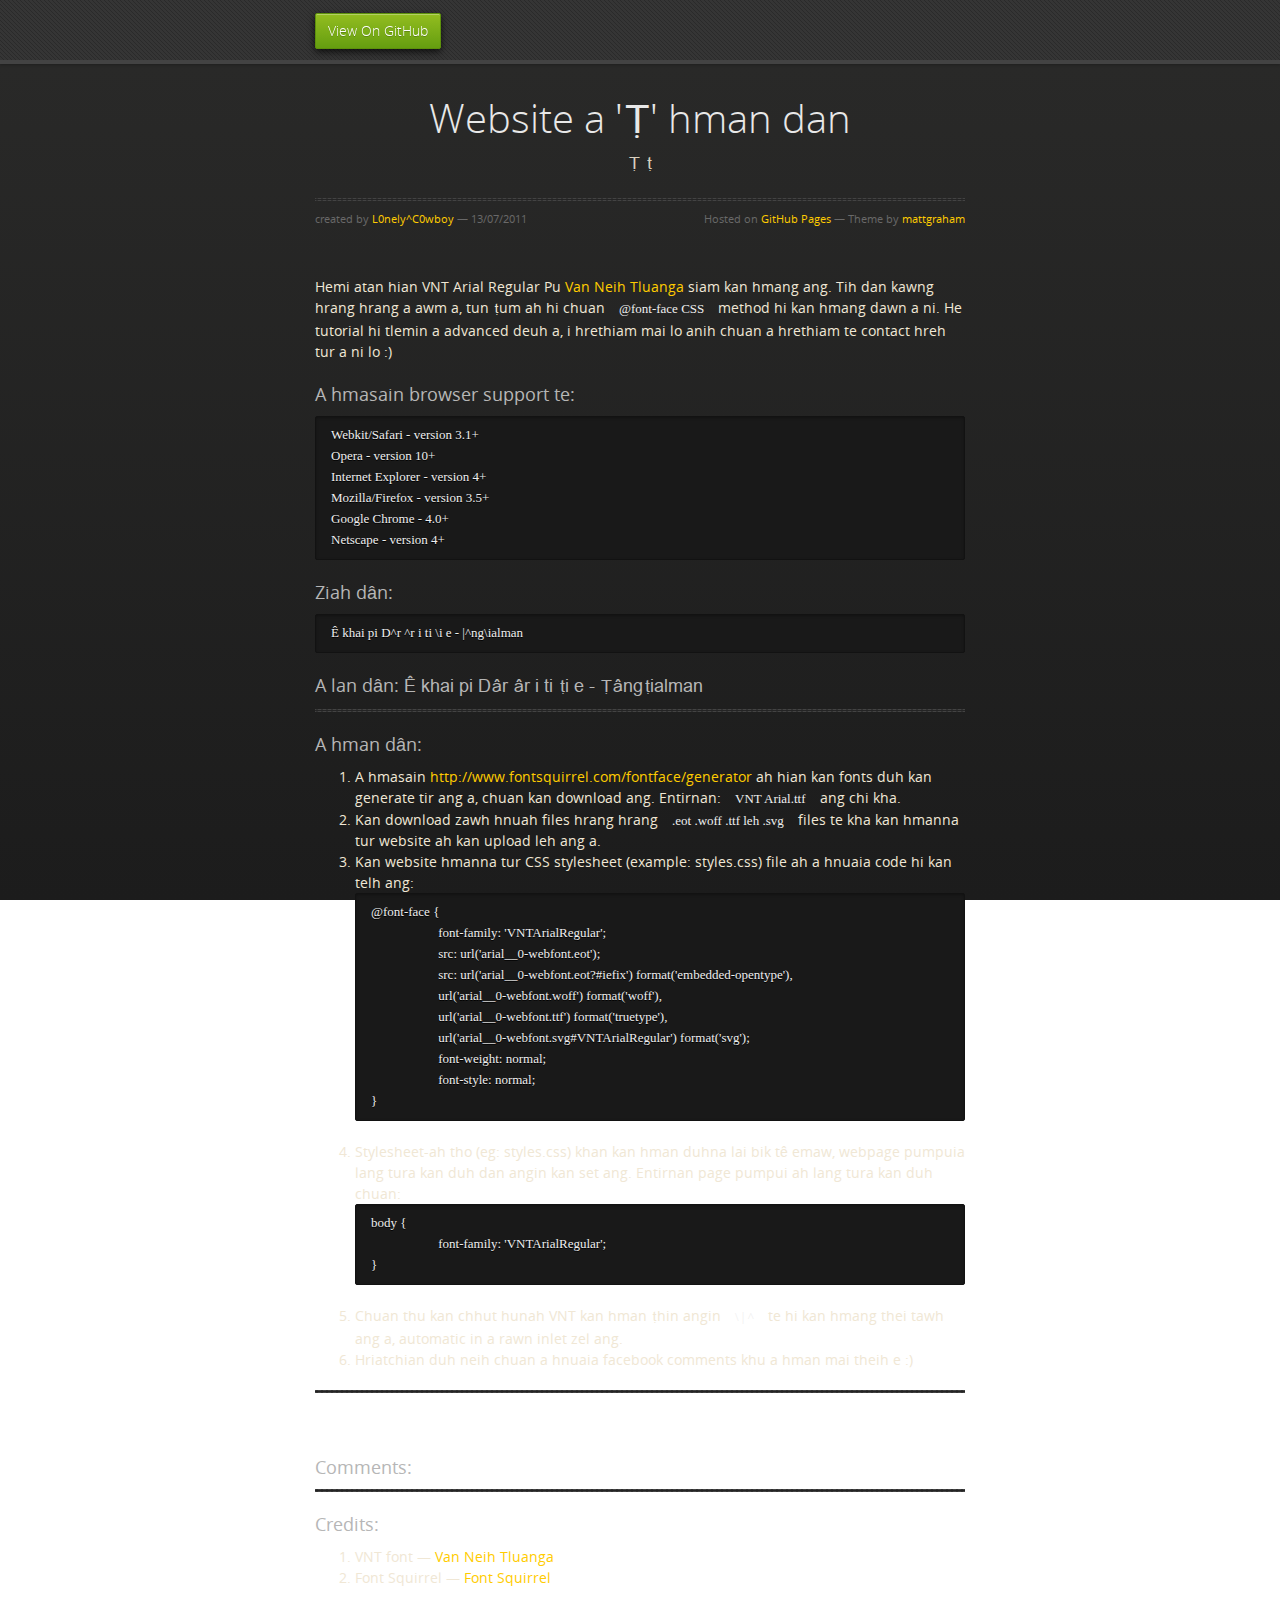
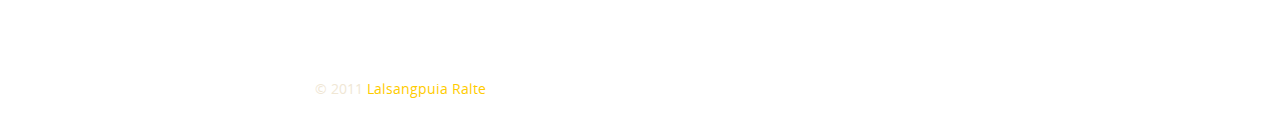
==== tri-hman-dan/index.html @ 7015f737 "added google analytic" ====
﻿<!doctype html>
<html>
  <head>
    <meta charset="utf-8">
    <meta http-equiv="X-UA-Compatible" content="chrome=1">
	<meta property="og:title" content="Website a TRI hman dan" />
	<meta property="og:type" content="article" />
	<meta property="og:url" content="http://lonelycowboy.in/tri-hman-dan/" />
	<meta property="og:image" content="http://lonelycowboy.in/tri-hman-dan/images/tri.jpg" />
	<meta property="og:site_name" content="L0nely^C0wboy | Just another web enthusiast" />
	<meta property="og:description" content="Hemi atan hian VNT Arial Regular Pu Van Neih Tluanga siam kan hmang ang. Tih dan kawng hrang hrang a awm a, tun tum ah hi chuan @font-face CSS method hi kan hmang dawn a ni." />
	<meta property="fb:admins" content="100001549801107" />
	<meta property="fb:app_id" content="109761742449733"/>
    <title>Website a TRI hman dan</title>
    <link rel="stylesheet" href="stylesheets/styles.css">
    <link rel="stylesheet" href="stylesheets/pygment_trac.css">
    <script src="https://ajax.googleapis.com/ajax/libs/jquery/1.7.1/jquery.min.js"></script>
	<script src="https://apis.google.com/js/plusone.js"></script>
    <script src="javascripts/respond.js"></script>
    <!--[if lt IE 9]>
      <script src="//html5shiv.googlecode.com/svn/trunk/html5.js"></script>
    <![endif]-->
    <!--[if lt IE 8]>
    <link rel="stylesheet" href="stylesheets/ie.css">
    <![endif]-->
    <meta name="viewport" content="width=device-width, initial-scale=1, user-scalable=no">
  </head>
  <body>
  <div id="fb-root"></div>
<script>(function(d, s, id) {
  var js, fjs = d.getElementsByTagName(s)[0];
  if (d.getElementById(id)) return;
  js = d.createElement(s); js.id = id;
  js.src = "//connect.facebook.net/en_US/all.js#xfbml=1&appId=109761742449733";
  fjs.parentNode.insertBefore(js, fjs);
}(document, 'script', 'facebook-jssdk'));</script>
      <div id="header">
        <nav>
          <li class="fork"><a href="https://github.com/lonelycowboy/lonelycowboy.github.io/tree/master/tri-hman-dan">View On GitHub</a></li>
        </nav>
      </div>

    <div class="wrapper">
      <section>
        <div id="title">
          <h1>Website a '<span class="vnt">|</span>' hman dan</h1>
          <p><span class="vnt">| \</span></p>
          <hr>
          <span class="credits left">created by <a href="https://github.com/lonelycowboy">L0nely^C0wboy</a> &mdash; 13/07/2011</span>
          <span class="credits right">Hosted on <a href="https://pages.github.com/">GitHub Pages</a> &mdash; Theme by <a href="https://twitter.com/michigangraham">mattgraham</a></span>
        </div>

<p>Hemi atan hian VNT Arial Regular Pu <a href="http://www.facebook.com/vanneihtluanga">Van Neih Tluanga</a> siam kan hmang ang. Tih dan kawng hrang hrang a awm a, tun <span class="vnt">\</span>um ah hi chuan <code>@font-face CSS</code> method hi kan hmang dawn a ni. He tutorial hi tlemin a advanced deuh a, i hrethiam mai lo anih chuan a hrethiam te contact hreh tur a ni lo :)</p>

<h3>A hmasain browser support te:</h3>
<pre><code>Webkit/Safari - version 3.1+
Opera - version 10+
Internet Explorer - version 4+
Mozilla/Firefox - version 3.5+
Google Chrome - 4.0+
Netscape - version 4+
</code></pre>

<h3>Ziah dân:</h3>
<pre><code>Ê khai pi D^r ^r i ti \i e - |^ng\ialman</code></pre>

<h3>A lan dân: <span class="vnt">Ê khai pi D^r ^r i ti \i e - |^ng\ialman</span></h3>
<hr>
<h3>A hman dân:</h3>
<ol>
	<li>A hmasain <a href="http://www.fontsquirrel.com/fontface/generator" target="_blank">http://www.fontsquirrel.com/fontface/generator</a> ah hian kan fonts duh kan generate tir ang a, chuan kan download ang. Entirnan: <code>VNT Arial.ttf</code> ang chi kha.</li>
	<li>Kan download zawh hnuah files hrang hrang <code>.eot .woff .ttf leh .svg</code> files te kha kan hmanna tur website ah kan upload leh ang a.</li>
    <li>Kan website hmanna tur CSS stylesheet (example: styles.css) file ah a hnuaia code hi kan telh ang:
<pre><code>@font-face {
	font-family: 'VNTArialRegular';
	src: url('arial__0-webfont.eot');
	src: url('arial__0-webfont.eot?#iefix') format('embedded-opentype'),
	url('arial__0-webfont.woff') format('woff'),
	url('arial__0-webfont.ttf') format('truetype'),
	url('arial__0-webfont.svg#VNTArialRegular') format('svg');
	font-weight: normal;
	font-style: normal;
}
</code></pre>
	</li>
	<li>Stylesheet-ah tho (eg: styles.css) khan kan hman duhna lai bik tê emaw, webpage pumpuia lang tura kan duh dan angin kan set ang. Entirnan page pumpui ah lang tura kan duh chuan:
<pre><code>body {
	font-family: 'VNTArialRegular';
}
</code></pre>
	</li>
	<li>Chuan thu kan chhut hunah VNT kan hman <span class="vnt">\</span>hin angin <code>\ | ^</code></span> te hi kan hmang thei tawh ang a, automatic in a rawn inlet zel ang.
	<li>Hriatchian duh neih chuan a hnuaia facebook comments khu a hman mai theih e :)
    </ol>
<hr>
<g:plusone size="medium" href="http://lonelycowboy.in/tri-hman-dan/"></g:plusone> <div class="fb-like" data-href="http://lonelycowboy.in/tri-hman-dan/" data-layout="button_count" data-action="like" data-show-faces="false" data-share="false"></div><br /><br />
<h3>Comments:</h3>
<div class="fb-comments" data-href="http://lonelycowboy.in/tri-hman-dan/" data-numposts="10" data-colorscheme="dark"></div>
<hr>
<h3>Credits:</h3>
<ol>
<li>VNT font &mdash; <a href="http://www.facebook.com/vanneihtluanga">Van Neih Tluanga</a></li>
<li>Font Squirrel &mdash; <a href="http://www.fontsquirrel.com/">Font Squirrel</a></li>
</ol>
</section>
&copy; 2011 <a href="//fb.com/lalsangpuia">Lalsangpuia Ralte</a>
    </div>
    <!--[if !IE]><script>fixScale(document);</script><![endif]-->
	<script>
	(function(i,s,o,g,r,a,m){i['GoogleAnalyticsObject']=r;i[r]=i[r]||function(){
	(i[r].q=i[r].q||[]).push(arguments)},i[r].l=1*new Date();a=s.createElement(o),
	m=s.getElementsByTagName(o)[0];a.async=1;a.src=g;m.parentNode.insertBefore(a,m)
	})(window,document,'script','//www.google-analytics.com/analytics.js','ga');
	ga('create', 'UA-23812342-1', 'lonelycowboy.in');
	ga('send', 'pageview');
	</script>
  </body>
</html>
---- tri-hman-dan/stylesheets/styles.css ----
@font-face {
  font-family: 'OpenSansLight';
  src: url("../fonts/OpenSans-Light-webfont.eot");
  src: url("../fonts/OpenSans-Light-webfont.eot?#iefix") format("embedded-opentype"), url("../fonts/OpenSans-Light-webfont.woff") format("woff"), url("../fonts/OpenSans-Light-webfont.ttf") format("truetype"), url("../fonts/OpenSans-Light-webfont.svg#OpenSansLight") format("svg");
  font-weight: normal;
  font-style: normal;
}

@font-face {
  font-family: 'OpenSansLightItalic';
  src: url("../fonts/OpenSans-LightItalic-webfont.eot");
  src: url("../fonts/OpenSans-LightItalic-webfont.eot?#iefix") format("embedded-opentype"), url("../fonts/OpenSans-LightItalic-webfont.woff") format("woff"), url("../fonts/OpenSans-LightItalic-webfont.ttf") format("truetype"), url("../fonts/OpenSans-LightItalic-webfont.svg#OpenSansLightItalic") format("svg");
  font-weight: normal;
  font-style: normal;
}

@font-face {
  font-family: 'OpenSansRegular';
  src: url("../fonts/OpenSans-Regular-webfont.eot");
  src: url("../fonts/OpenSans-Regular-webfont.eot?#iefix") format("embedded-opentype"), url("../fonts/OpenSans-Regular-webfont.woff") format("woff"), url("../fonts/OpenSans-Regular-webfont.ttf") format("truetype"), url("../fonts/OpenSans-Regular-webfont.svg#OpenSansRegular") format("svg");
  font-weight: normal;
  font-style: normal;
  -webkit-font-smoothing: antialiased;
}

@font-face {
  font-family: 'OpenSansItalic';
  src: url("../fonts/OpenSans-Italic-webfont.eot");
  src: url("../fonts/OpenSans-Italic-webfont.eot?#iefix") format("embedded-opentype"), url("../fonts/OpenSans-Italic-webfont.woff") format("woff"), url("../fonts/OpenSans-Italic-webfont.ttf") format("truetype"), url("../fonts/OpenSans-Italic-webfont.svg#OpenSansItalic") format("svg");
  font-weight: normal;
  font-style: normal;
  -webkit-font-smoothing: antialiased;
}

@font-face {
  font-family: 'OpenSansSemibold';
  src: url("../fonts/OpenSans-Semibold-webfont.eot");
  src: url("../fonts/OpenSans-Semibold-webfont.eot?#iefix") format("embedded-opentype"), url("../fonts/OpenSans-Semibold-webfont.woff") format("woff"), url("../fonts/OpenSans-Semibold-webfont.ttf") format("truetype"), url("../fonts/OpenSans-Semibold-webfont.svg#OpenSansSemibold") format("svg");
  font-weight: normal;
  font-style: normal;
  -webkit-font-smoothing: antialiased;
}

@font-face {
  font-family: 'OpenSansSemiboldItalic';
  src: url("../fonts/OpenSans-SemiboldItalic-webfont.eot");
  src: url("../fonts/OpenSans-SemiboldItalic-webfont.eot?#iefix") format("embedded-opentype"), url("../fonts/OpenSans-SemiboldItalic-webfont.woff") format("woff"), url("../fonts/OpenSans-SemiboldItalic-webfont.ttf") format("truetype"), url("../fonts/OpenSans-SemiboldItalic-webfont.svg#OpenSansSemiboldItalic") format("svg");
  font-weight: normal;
  font-style: normal;
  -webkit-font-smoothing: antialiased;
}

@font-face {
  font-family: 'OpenSansBold';
  src: url("../fonts/OpenSans-Bold-webfont.eot");
  src: url("../fonts/OpenSans-Bold-webfont.eot?#iefix") format("embedded-opentype"), url("../fonts/OpenSans-Bold-webfont.woff") format("woff"), url("../fonts/OpenSans-Bold-webfont.ttf") format("truetype"), url("../fonts/OpenSans-Bold-webfont.svg#OpenSansBold") format("svg");
  font-weight: normal;
  font-style: normal;
  -webkit-font-smoothing: antialiased;
}

@font-face {
  font-family: 'OpenSansBoldItalic';
  src: url("../fonts/OpenSans-BoldItalic-webfont.eot");
  src: url("../fonts/OpenSans-BoldItalic-webfont.eot?#iefix") format("embedded-opentype"), url("../fonts/OpenSans-BoldItalic-webfont.woff") format("woff"), url("../fonts/OpenSans-BoldItalic-webfont.ttf") format("truetype"), url("../fonts/OpenSans-BoldItalic-webfont.svg#OpenSansBoldItalic") format("svg");
  font-weight: normal;
  font-style: normal;
  -webkit-font-smoothing: antialiased;
}

@font-face {
			font-family: 'VNTArialRegular';
			src: url("../fonts/arial__0-webfont.eot");
			src: url("../fonts/arial__0-webfont.eot?#iefix") format("embedded-opentype"),
				 url("../fonts/arial__0-webfont.woff") format("woff"),
				 url("../fonts/arial__0-webfont.ttf") format("truetype"),
				 url("../fonts/arial__0-webfont.svg#VNTArialRegular") format("svg");
			font-weight: normal;
			font-style: normal;
			-webkit-font-smoothing: antialiased;
}
.vnt { font-family: 'VNTArialRegular'; }		
/* normalize.css 2012-02-07T12:37 UTC - http://github.com/necolas/normalize.css */
/* =============================================================================
   HTML5 display definitions
   ========================================================================== */
/*
 * Corrects block display not defined in IE6/7/8/9 & FF3
 */
article,
aside,
details,
figcaption,
figure,
footer,
header,
hgroup,
nav,
section,
summary {
  display: block;
}

/*
 * Corrects inline-block display not defined in IE6/7/8/9 & FF3
 */
audio,
canvas,
video {
  display: inline-block;
  *display: inline;
  *zoom: 1;
}

/*
 * Prevents modern browsers from displaying 'audio' without controls
 */
audio:not([controls]) {
  display: none;
}

/*
 * Addresses styling for 'hidden' attribute not present in IE7/8/9, FF3, S4
 * Known issue: no IE6 support
 */
[hidden] {
  display: none;
}

/* =============================================================================
   Base
   ========================================================================== */
/*
 * 1. Corrects text resizing oddly in IE6/7 when body font-size is set using em units
 *    http://clagnut.com/blog/348/#c790
 * 2. Prevents iOS text size adjust after orientation change, without disabling user zoom
 *    www.456bereastreet.com/archive/201012/controlling_text_size_in_safari_for_ios_without_disabling_user_zoom/
 */
html {
  font-size: 100%;
  /* 1 */
  -webkit-text-size-adjust: 100%;
  /* 2 */
  -ms-text-size-adjust: 100%;
  /* 2 */
}

/*
 * Addresses font-family inconsistency between 'textarea' and other form elements.
 */
html,
button,
input,
select,
textarea {
  font-family: sans-serif;
}

/*
 * Addresses margins handled incorrectly in IE6/7
 */
body {
  margin: 0;
}

/* =============================================================================
   Links
   ========================================================================== */
/*
 * Addresses outline displayed oddly in Chrome
 */
a:focus {
  outline: thin dotted;
}

/*
 * Improves readability when focused and also mouse hovered in all browsers
 * people.opera.com/patrickl/experiments/keyboard/test
 */
a:hover,
a:active {
  outline: 0;
}

/* =============================================================================
   Typography
   ========================================================================== */
/*
 * Addresses font sizes and margins set differently in IE6/7
 * Addresses font sizes within 'section' and 'article' in FF4+, Chrome, S5
 */
h1 {
  font-size: 2em;
  margin: 0.67em 0;
}

h2 {
  font-size: 1.5em;
  margin: 0.83em 0;
}

h3 {
  font-size: 1.17em;
  margin: 1em 0;
}

h4 {
  font-size: 1em;
  margin: 1.33em 0;
}

h5 {
  font-size: 0.83em;
  margin: 1.67em 0;
}

h6 {
  font-size: 0.75em;
  margin: 2.33em 0;
}

/*
 * Addresses styling not present in IE7/8/9, S5, Chrome
 */
abbr[title] {
  border-bottom: 1px dotted;
}

/*
 * Addresses style set to 'bolder' in FF3+, S4/5, Chrome
*/
b,
strong {
  font-weight: bold;
}

blockquote {
  margin: 1em 40px;
}

/*
 * Addresses styling not present in S5, Chrome
 */
dfn {
  font-style: italic;
}

/*
 * Addresses styling not present in IE6/7/8/9
 */
mark {
  background: #ff0;
  color: #000;
}

/*
 * Addresses margins set differently in IE6/7
 */
p,
pre {
  margin: 1em 0;
}

/*
 * Corrects font family set oddly in IE6, S4/5, Chrome
 * en.wikipedia.org/wiki/User:Davidgothberg/Test59
 */
pre,
code,
kbd,
samp {
  font-family: monospace, serif;
  _font-family: 'courier new', monospace;
  font-size: 1em;
}

/*
 * 1. Addresses CSS quotes not supported in IE6/7
 * 2. Addresses quote property not supported in S4
 */
/* 1 */
q {
  quotes: none;
}

/* 2 */
q:before,
q:after {
  content: '';
  content: none;
}

small {
  font-size: 75%;
}

/*
 * Prevents sub and sup affecting line-height in all browsers
 * gist.github.com/413930
 */
sub,
sup {
  font-size: 75%;
  line-height: 0;
  position: relative;
  vertical-align: baseline;
}

sup {
  top: -0.5em;
}

sub {
  bottom: -0.25em;
}

/* =============================================================================
   Lists
   ========================================================================== */
/*
 * Addresses margins set differently in IE6/7
 */
dl,
menu,
ol,
ul {
  margin: 1em 0;
}

dd {
  margin: 0 0 0 40px;
}

/*
 * Addresses paddings set differently in IE6/7
 */
menu,
ol,
ul {
  padding: 0 0 0 40px;
}

/*
 * Corrects list images handled incorrectly in IE7
 */
nav ul,
nav ol {
  list-style: none;
  list-style-image: none;
}

/* =============================================================================
   Embedded content
   ========================================================================== */
/*
 * 1. Removes border when inside 'a' element in IE6/7/8/9, FF3
 * 2. Improves image quality when scaled in IE7
 *    code.flickr.com/blog/2008/11/12/on-ui-quality-the-little-things-client-side-image-resizing/
 */
img {
  border: 0;
  /* 1 */
  -ms-interpolation-mode: bicubic;
  /* 2 */
}

/*
 * Corrects overflow displayed oddly in IE9
 */
svg:not(:root) {
  overflow: hidden;
}

/* =============================================================================
   Figures
   ========================================================================== */
/*
 * Addresses margin not present in IE6/7/8/9, S5, O11
 */
figure {
  margin: 0;
}

/* =============================================================================
   Forms
   ========================================================================== */
/*
 * Corrects margin displayed oddly in IE6/7
 */
form {
  margin: 0;
}

/*
 * Define consistent border, margin, and padding
 */
fieldset {
  border: 1px solid #c0c0c0;
  margin: 0 2px;
  padding: 0.35em 0.625em 0.75em;
}

/*
 * 1. Corrects color not being inherited in IE6/7/8/9
 * 2. Corrects text not wrapping in FF3 
 * 3. Corrects alignment displayed oddly in IE6/7
 */
legend {
  border: 0;
  /* 1 */
  padding: 0;
  white-space: normal;
  /* 2 */
  *margin-left: -7px;
  /* 3 */
}

/*
 * 1. Corrects font size not being inherited in all browsers
 * 2. Addresses margins set differently in IE6/7, FF3+, S5, Chrome
 * 3. Improves appearance and consistency in all browsers
 */
button,
input,
select,
textarea {
  font-size: 100%;
  /* 1 */
  margin: 0;
  /* 2 */
  vertical-align: baseline;
  /* 3 */
  *vertical-align: middle;
  /* 3 */
}

/*
 * Addresses FF3/4 setting line-height on 'input' using !important in the UA stylesheet
 */
button,
input {
  line-height: normal;
  /* 1 */
}

/*
 * 1. Improves usability and consistency of cursor style between image-type 'input' and others
 * 2. Corrects inability to style clickable 'input' types in iOS
 * 3. Removes inner spacing in IE7 without affecting normal text inputs
 *    Known issue: inner spacing remains in IE6
 */
button,
input[type="button"],
input[type="reset"],
input[type="submit"] {
  cursor: pointer;
  /* 1 */
  -webkit-appearance: button;
  /* 2 */
  *overflow: visible;
  /* 3 */
}

/*
 * Re-set default cursor for disabled elements
 */
button[disabled],
input[disabled] {
  cursor: default;
}

/*
 * 1. Addresses box sizing set to content-box in IE8/9
 * 2. Removes excess padding in IE8/9
 * 3. Removes excess padding in IE7
      Known issue: excess padding remains in IE6
 */
input[type="checkbox"],
input[type="radio"] {
  box-sizing: border-box;
  /* 1 */
  padding: 0;
  /* 2 */
  *height: 13px;
  /* 3 */
  *width: 13px;
  /* 3 */
}

/*
 * 1. Addresses appearance set to searchfield in S5, Chrome
 * 2. Addresses box-sizing set to border-box in S5, Chrome (include -moz to future-proof)
 */
input[type="search"] {
  -webkit-appearance: textfield;
  /* 1 */
  -moz-box-sizing: content-box;
  -webkit-box-sizing: content-box;
  /* 2 */
  box-sizing: content-box;
}

/*
 * Removes inner padding and search cancel button in S5, Chrome on OS X
 */
input[type="search"]::-webkit-search-decoration,
input[type="search"]::-webkit-search-cancel-button {
  -webkit-appearance: none;
}

/*
 * Removes inner padding and border in FF3+
 * www.sitepen.com/blog/2008/05/14/the-devils-in-the-details-fixing-dojos-toolbar-buttons/
 */
button::-moz-focus-inner,
input::-moz-focus-inner {
  border: 0;
  padding: 0;
}

/*
 * 1. Removes default vertical scrollbar in IE6/7/8/9
 * 2. Improves readability and alignment in all browsers
 */
textarea {
  overflow: auto;
  /* 1 */
  vertical-align: top;
  /* 2 */
}

/* =============================================================================
   Tables
   ========================================================================== */
/*
 * Remove most spacing between table cells
 */
table {
  border-collapse: collapse;
  border-spacing: 0;
}

body {
  padding: 0px 0 20px 0px;
  margin: 0px;
  font: 14px/1.5 "OpenSansRegular", "Helvetica Neue", Helvetica, Arial, sans-serif;
  color: #f0e7d5;
  font-weight: normal;
  background: #252525;
  background-attachment: fixed !important;
  background: -webkit-gradient(linear, 50% 0%, 50% 100%, color-stop(0%, #2a2a29), color-stop(100%, #1c1c1c));
  background: -webkit-linear-gradient(#2a2a29, #1c1c1c);
  background: -moz-linear-gradient(#2a2a29, #1c1c1c);
  background: -o-linear-gradient(#2a2a29, #1c1c1c);
  background: -ms-linear-gradient(#2a2a29, #1c1c1c);
  background: linear-gradient(#2a2a29, #1c1c1c);
}

h1, h2, h3, h4, h5, h6 {
  color: #e8e8e8;
  margin: 0 0 10px;
  font-family: 'OpenSansRegular', "Helvetica Neue", Helvetica, Arial, sans-serif;
  font-weight: normal;
}

p, ul, ol, table, pre, dl {
  margin: 0 0 20px;
}

h1, h2, h3 {
  line-height: 1.1;
}

h1 {
  font-size: 28px;
}

h2 {
  font-size: 24px;
}

h4, h5, h6 {
  color: #e8e8e8;
}

h3 {
  font-size: 18px;
  line-height: 24px;
  font-family: 'OpenSansRegular', "Helvetica Neue", Helvetica, Arial, sans-serif !important;
  font-weight: normal;
  color: #b6b6b6;
}

a {
  color: #ffcc00;
  font-weight: 400;
  text-decoration: none;
}
a:hover {
  color: #ffeb9b;
}

a small {
  font-size: 11px;
  color: #666;
  margin-top: -0.6em;
  display: block;
}

ul {
  list-style-image: url("../images/bullet.png");
}

strong {
  font-family: 'OpenSansBold', "Helvetica Neue", Helvetica, Arial, sans-serif !important;
  font-weight: normal;
}

.wrapper {
  max-width: 650px;
  margin: 0 auto;
  position: relative;
  padding: 0 20px;
}

section img {
  max-width: 100%;
}

blockquote {
  border-left: 3px solid #ffcc00;
  margin: 0;
  padding: 0 0 0 20px;
  font-style: italic;
}

code {
  font-family: "Lucida Sans", Monaco, Bitstream Vera Sans Mono, Lucida Console, Terminal;
  color: #efefef;
  font-size: 13px;
  margin: 0 4px;
  padding: 4px 6px;
  -moz-border-radius: 2px;
  -webkit-border-radius: 2px;
  -o-border-radius: 2px;
  -ms-border-radius: 2px;
  -khtml-border-radius: 2px;
  border-radius: 2px;
}

pre {
  padding: 8px 15px;
  background: #191919;
  -moz-border-radius: 2px;
  -webkit-border-radius: 2px;
  -o-border-radius: 2px;
  -ms-border-radius: 2px;
  -khtml-border-radius: 2px;
  border-radius: 2px;
  border: 1px solid #121212;
  -moz-box-shadow: inset 0 1px 3px rgba(0, 0, 0, 0.3);
  -webkit-box-shadow: inset 0 1px 3px rgba(0, 0, 0, 0.3);
  -o-box-shadow: inset 0 1px 3px rgba(0, 0, 0, 0.3);
  box-shadow: inset 0 1px 3px rgba(0, 0, 0, 0.3);
  overflow: auto;
  overflow-y: hidden;
}
pre code {
  color: #efefef;
  text-shadow: 0px 1px 0px #000;
  margin: 0;
  padding: 0;
}

table {
  width: 100%;
  border-collapse: collapse;
}

th {
  text-align: left;
  padding: 5px 10px;
  border-bottom: 1px solid #434343;
  color: #b6b6b6;
  font-family: 'OpenSansSemibold', "Helvetica Neue", Helvetica, Arial, sans-serif !important;
  font-weight: normal;
}

td {
  text-align: left;
  padding: 5px 10px;
  border-bottom: 1px solid #434343;
}

hr {
  border: 0;
  outline: none;
  height: 3px;
  background: transparent url("../images/hr.gif") center center repeat-x;
  margin: 0 0 20px;
}

dt {
  color: #F0E7D5;
  font-family: 'OpenSansSemibold', "Helvetica Neue", Helvetica, Arial, sans-serif !important;
  font-weight: normal;
}

#header {
  z-index: 100;
  left: 0;
  top: 0px;
  height: 60px;
  width: 100%;
  position: fixed;
  background: url(../images/nav-bg.gif) #353535;
  border-bottom: 4px solid #434343;
  -moz-box-shadow: 0px 1px 3px rgba(0, 0, 0, 0.25);
  -webkit-box-shadow: 0px 1px 3px rgba(0, 0, 0, 0.25);
  -o-box-shadow: 0px 1px 3px rgba(0, 0, 0, 0.25);
  box-shadow: 0px 1px 3px rgba(0, 0, 0, 0.25);
}
#header nav {
  max-width: 650px;
  margin: 0 auto;
  padding: 0 10px;
  background: blue;
  margin: 6px auto;
}
#header nav li {
  font-family: 'OpenSansLight', "Helvetica Neue", Helvetica, Arial, sans-serif;
  font-weight: normal;
  list-style: none;
  display: inline;
  color: white;
  line-height: 50px;
  text-shadow: 0px 1px 0px rgba(0, 0, 0, 0.2);
  font-size: 14px;
}
#header nav li a {
  color: white;
  border: 1px solid #5d910b;
  background: -webkit-gradient(linear, 50% 0%, 50% 100%, color-stop(0%, #93bd20), color-stop(100%, #659e10));
  background: -webkit-linear-gradient(#93bd20, #659e10);
  background: -moz-linear-gradient(#93bd20, #659e10);
  background: -o-linear-gradient(#93bd20, #659e10);
  background: -ms-linear-gradient(#93bd20, #659e10);
  background: linear-gradient(#93bd20, #659e10);
  -moz-border-radius: 2px;
  -webkit-border-radius: 2px;
  -o-border-radius: 2px;
  -ms-border-radius: 2px;
  -khtml-border-radius: 2px;
  border-radius: 2px;
  -moz-box-shadow: inset 0px 1px 0px rgba(255, 255, 255, 0.3), 0px 3px 7px rgba(0, 0, 0, 0.7);
  -webkit-box-shadow: inset 0px 1px 0px rgba(255, 255, 255, 0.3), 0px 3px 7px rgba(0, 0, 0, 0.7);
  -o-box-shadow: inset 0px 1px 0px rgba(255, 255, 255, 0.3), 0px 3px 7px rgba(0, 0, 0, 0.7);
  box-shadow: inset 0px 1px 0px rgba(255, 255, 255, 0.3), 0px 3px 7px rgba(0, 0, 0, 0.7);
  background-color: #93bd20;
  padding: 10px 12px;
  margin-top: 6px;
  line-height: 14px;
  font-size: 14px;
  display: inline-block;
  text-align: center;
}
#header nav li a:hover {
  background: -webkit-gradient(linear, 50% 0%, 50% 100%, color-stop(0%, #749619), color-stop(100%, #527f0e));
  background: -webkit-linear-gradient(#749619, #527f0e);
  background: -moz-linear-gradient(#749619, #527f0e);
  background: -o-linear-gradient(#749619, #527f0e);
  background: -ms-linear-gradient(#749619, #527f0e);
  background: linear-gradient(#749619, #527f0e);
  background-color: #659e10;
  border: 1px solid #527f0e;
  -moz-box-shadow: inset 0px 1px 1px rgba(0, 0, 0, 0.2), 0px 1px 0px rgba(0, 0, 0, 0);
  -webkit-box-shadow: inset 0px 1px 1px rgba(0, 0, 0, 0.2), 0px 1px 0px rgba(0, 0, 0, 0);
  -o-box-shadow: inset 0px 1px 1px rgba(0, 0, 0, 0.2), 0px 1px 0px rgba(0, 0, 0, 0);
  box-shadow: inset 0px 1px 1px rgba(0, 0, 0, 0.2), 0px 1px 0px rgba(0, 0, 0, 0);
}
#header nav li.fork {
  float: left;
  margin-left: 0px;
}
#header nav li.downloads {
  float: right;
  margin-left: 6px;
}
#header nav li.title {
  float: right;
  margin-right: 10px;
  font-size: 11px;
}

section {
  max-width: 650px;
  padding: 30px 0px 50px 0px;
  margin: 20px 0;
  margin-top: 70px;
}
section #title {
  border: 0;
  outline: none;
  margin: 0 0 50px 0;
  padding: 0 0 5px 0;
}
section #title h1 {
  font-family: 'OpenSansLight', "Helvetica Neue", Helvetica, Arial, sans-serif;
  font-weight: normal;
  font-size: 40px;
  text-align: center;
  line-height: 36px;
}
section #title p {
  color: #d7cfbe;
  font-family: 'OpenSansLight', "Helvetica Neue", Helvetica, Arial, sans-serif;
  font-weight: normal;
  font-size: 18px;
  text-align: center;
}
section #title .credits {
  font-size: 11px;
  font-family: 'OpenSansRegular', "Helvetica Neue", Helvetica, Arial, sans-serif;
  font-weight: normal;
  color: #696969;
  margin-top: -10px;
}
section #title .credits.left {
  float: left;
}
section #title .credits.right {
  float: right;
}

@media print, screen and (max-width: 720px) {
  #title .credits {
    display: block;
    width: 100%;
    line-height: 30px;
    text-align: center;
  }
  #title .credits .left {
    float: none;
    display: block;
  }
  #title .credits .right {
    float: none;
    display: block;
  }
}
@media print, screen and (max-width: 480px) {
  #header {
    margin-top: -20px;
  }

  section {
    margin-top: 40px;
  }

  nav {
    display: none;
  }
}
---- tri-hman-dan/stylesheets/pygment_trac.css ----
.highlight .hll { background-color: #404040 }
.highlight  { color: #d0d0d0 }
.highlight .c { color: #999999; font-style: italic } /* Comment */
.highlight .err { color: #a61717; background-color: #e3d2d2 } /* Error */
.highlight .g { color: #d0d0d0 } /* Generic */
.highlight .k { color: #6ab825; font-weight: normal } /* Keyword */
.highlight .l { color: #d0d0d0 } /* Literal */
.highlight .n { color: #d0d0d0 } /* Name */
.highlight .o { color: #d0d0d0 } /* Operator */
.highlight .x { color: #d0d0d0 } /* Other */
.highlight .p { color: #d0d0d0 } /* Punctuation */
.highlight .cm { color: #999999; font-style: italic } /* Comment.Multiline */
.highlight .cp { color: #cd2828; font-weight: normal } /* Comment.Preproc */
.highlight .c1 { color: #999999; font-style: italic } /* Comment.Single */
.highlight .cs { color: #e50808; font-weight: normal; background-color: #520000 } /* Comment.Special */
.highlight .gd { color: #d22323 } /* Generic.Deleted */
.highlight .ge { color: #d0d0d0; font-style: italic } /* Generic.Emph */
.highlight .gr { color: #d22323 } /* Generic.Error */
.highlight .gh { color: #ffffff; font-weight: normal } /* Generic.Heading */
.highlight .gi { color: #589819 } /* Generic.Inserted */
.highlight .go { color: #cccccc } /* Generic.Output */
.highlight .gp { color: #aaaaaa } /* Generic.Prompt */
.highlight .gs { color: #d0d0d0; font-weight: normal } /* Generic.Strong */
.highlight .gu { color: #ffffff; text-decoration: underline } /* Generic.Subheading */
.highlight .gt { color: #d22323 } /* Generic.Traceback */
.highlight .kc { color: #6ab825; font-weight: normal } /* Keyword.Constant */
.highlight .kd { color: #6ab825; font-weight: normal } /* Keyword.Declaration */
.highlight .kn { color: #6ab825; font-weight: normal } /* Keyword.Namespace */
.highlight .kp { color: #6ab825 } /* Keyword.Pseudo */
.highlight .kr { color: #6ab825; font-weight: normal } /* Keyword.Reserved */
.highlight .kt { color: #6ab825; font-weight: normal } /* Keyword.Type */
.highlight .ld { color: #d0d0d0 } /* Literal.Date */
.highlight .m { color: #3677a9 } /* Literal.Number */
.highlight .s { color: #9dd5f1 } /* Literal.String */
.highlight .na { color: #bbbbbb } /* Name.Attribute */
.highlight .nb { color: #24909d } /* Name.Builtin */
.highlight .nc { color: #447fcf; text-decoration: underline } /* Name.Class */
.highlight .no { color: #40ffff } /* Name.Constant */
.highlight .nd { color: #ffa500 } /* Name.Decorator */
.highlight .ni { color: #d0d0d0 } /* Name.Entity */
.highlight .ne { color: #bbbbbb } /* Name.Exception */
.highlight .nf { color: #447fcf } /* Name.Function */
.highlight .nl { color: #d0d0d0 } /* Name.Label */
.highlight .nn { color: #447fcf; text-decoration: underline } /* Name.Namespace */
.highlight .nx { color: #d0d0d0 } /* Name.Other */
.highlight .py { color: #d0d0d0 } /* Name.Property */
.highlight .nt { color: #6ab825;} /* Name.Tag */
.highlight .nv { color: #40ffff } /* Name.Variable */
.highlight .ow { color: #6ab825; font-weight: normal } /* Operator.Word */
.highlight .w { color: #666666 } /* Text.Whitespace */
.highlight .mf { color: #3677a9 } /* Literal.Number.Float */
.highlight .mh { color: #3677a9 } /* Literal.Number.Hex */
.highlight .mi { color: #3677a9 } /* Literal.Number.Integer */
.highlight .mo { color: #3677a9 } /* Literal.Number.Oct */
.highlight .sb { color: #9dd5f1 } /* Literal.String.Backtick */
.highlight .sc { color: #9dd5f1 } /* Literal.String.Char */
.highlight .sd { color: #9dd5f1 } /* Literal.String.Doc */
.highlight .s2 { color: #9dd5f1 } /* Literal.String.Double */
.highlight .se { color: #9dd5f1 } /* Literal.String.Escape */
.highlight .sh { color: #9dd5f1 } /* Literal.String.Heredoc */
.highlight .si { color: #9dd5f1 } /* Literal.String.Interpol */
.highlight .sx { color: #ffa500 } /* Literal.String.Other */
.highlight .sr { color: #9dd5f1 } /* Literal.String.Regex */
.highlight .s1 { color: #9dd5f1 } /* Literal.String.Single */
.highlight .ss { color: #9dd5f1 } /* Literal.String.Symbol */
.highlight .bp { color: #24909d } /* Name.Builtin.Pseudo */
.highlight .vc { color: #40ffff } /* Name.Variable.Class */
.highlight .vg { color: #40ffff } /* Name.Variable.Global */
.highlight .vi { color: #40ffff } /* Name.Variable.Instance */
.highlight .il { color: #3677a9 } /* Literal.Number.Integer.Long */
---- tri-hman-dan/stylesheets/ie.css ----
nav {
  display: none;
}
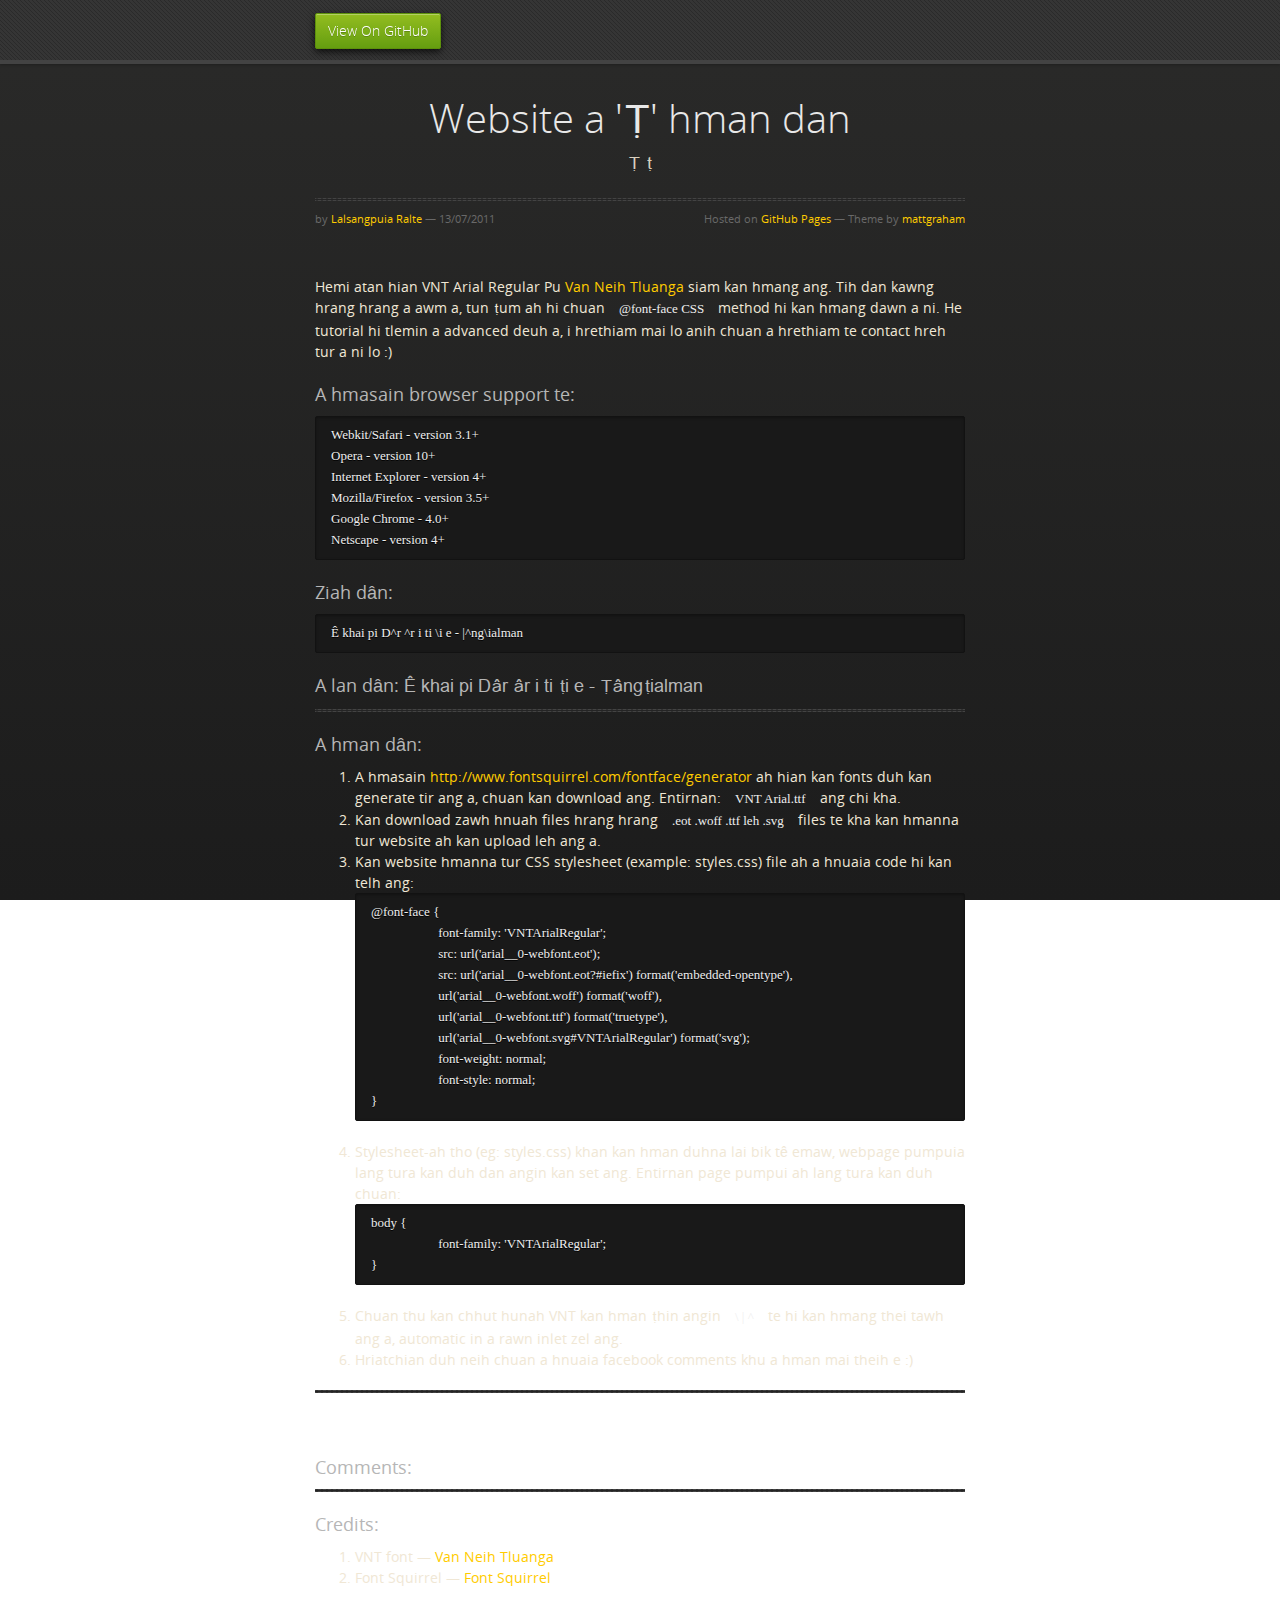
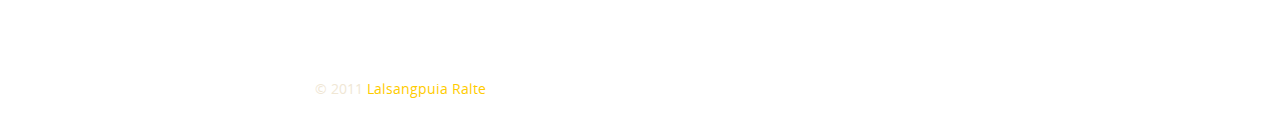
==== commit 97effdf0: "Update index.html" ====
--- a/tri-hman-dan/index.html
+++ b/tri-hman-dan/index.html
@@ -12,6 +12,7 @@
 	<meta property="fb:admins" content="100001549801107" />
 	<meta property="fb:app_id" content="109761742449733"/>
     <title>Website a TRI hman dan</title>
+    <link href='https://plus.google.com/+LalsangpuiaRalte' rel='author'/>
     <link rel="stylesheet" href="stylesheets/styles.css">
     <link rel="stylesheet" href="stylesheets/pygment_trac.css">
     <script src="https://ajax.googleapis.com/ajax/libs/jquery/1.7.1/jquery.min.js"></script>
@@ -46,7 +47,7 @@
           <h1>Website a '<span class="vnt">|</span>' hman dan</h1>
           <p><span class="vnt">| \</span></p>
           <hr>
-          <span class="credits left">created by <a href="https://github.com/lonelycowboy">L0nely^C0wboy</a> &mdash; 13/07/2011</span>
+          <span class="credits left">by <a href="http://plus.google.com/+LalsangpuiaRalte?rel=author">Lalsangpuia Ralte</a> &mdash; 13/07/2011</span>
           <span class="credits right">Hosted on <a href="https://pages.github.com/">GitHub Pages</a> &mdash; Theme by <a href="https://twitter.com/michigangraham">mattgraham</a></span>
         </div>
 
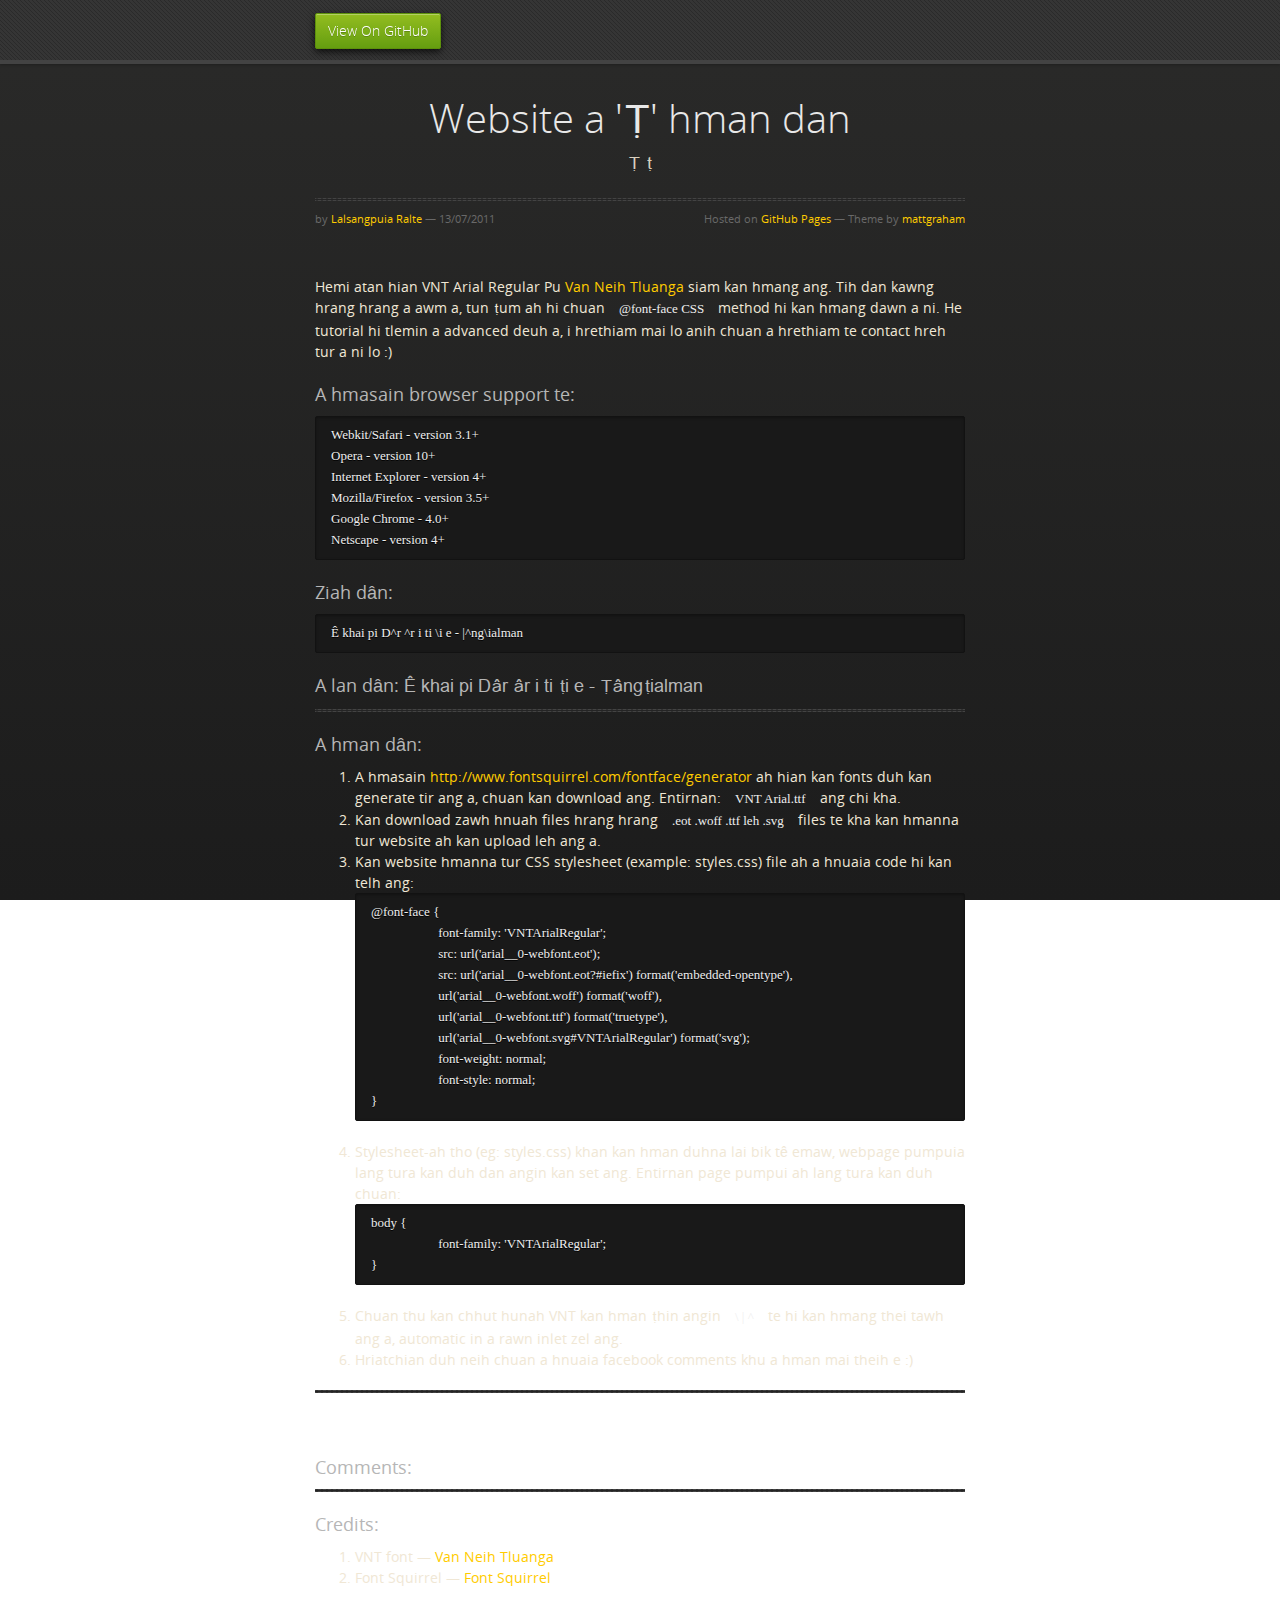
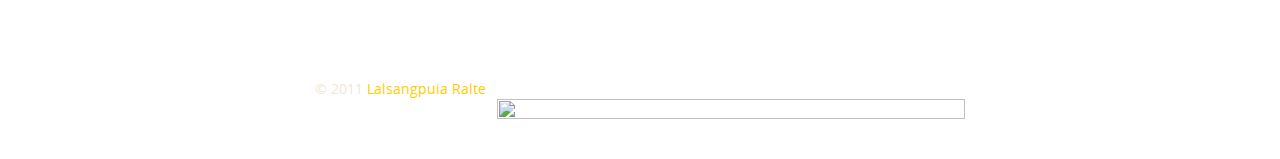
==== commit 636fc240: "update aff" ====
--- a/tri-hman-dan/index.html
+++ b/tri-hman-dan/index.html
@@ -104,7 +104,8 @@
 <li>Font Squirrel &mdash; <a href="http://www.fontsquirrel.com/">Font Squirrel</a></li>
 </ol>
 </section>
-&copy; 2011 <a href="//fb.com/lalsangpuia">Lalsangpuia Ralte</a>
+&copy; 2011 <a href="//fb.com/lalsangpuia">Lalsangpuia Ralte</a><br/>
+<a href="http://lonelycowboy.bigrock.in/domain-name-registration.php?utm_source=affiliate&a_aid=4d2d7ea27ff48&spx_cc=AFFNOV15" target="_blank"> <img src="http://resources.bigrock.in/affiliate/banners/domains/468X60-10.jpg" style="float:right; max-width: 100%; height: auto; width: auto\9;" width="468" height="60" /></a>
     </div>
     <!--[if !IE]><script>fixScale(document);</script><![endif]-->
 	<script>
@@ -112,7 +113,7 @@
 	(i[r].q=i[r].q||[]).push(arguments)},i[r].l=1*new Date();a=s.createElement(o),
 	m=s.getElementsByTagName(o)[0];a.async=1;a.src=g;m.parentNode.insertBefore(a,m)
 	})(window,document,'script','//www.google-analytics.com/analytics.js','ga');
-	ga('create', 'UA-23812342-1', 'lonelycowboy.in');
+	ga('create', 'UA-23812342-1', 'auto');
 	ga('send', 'pageview');
 	</script>
   </body>
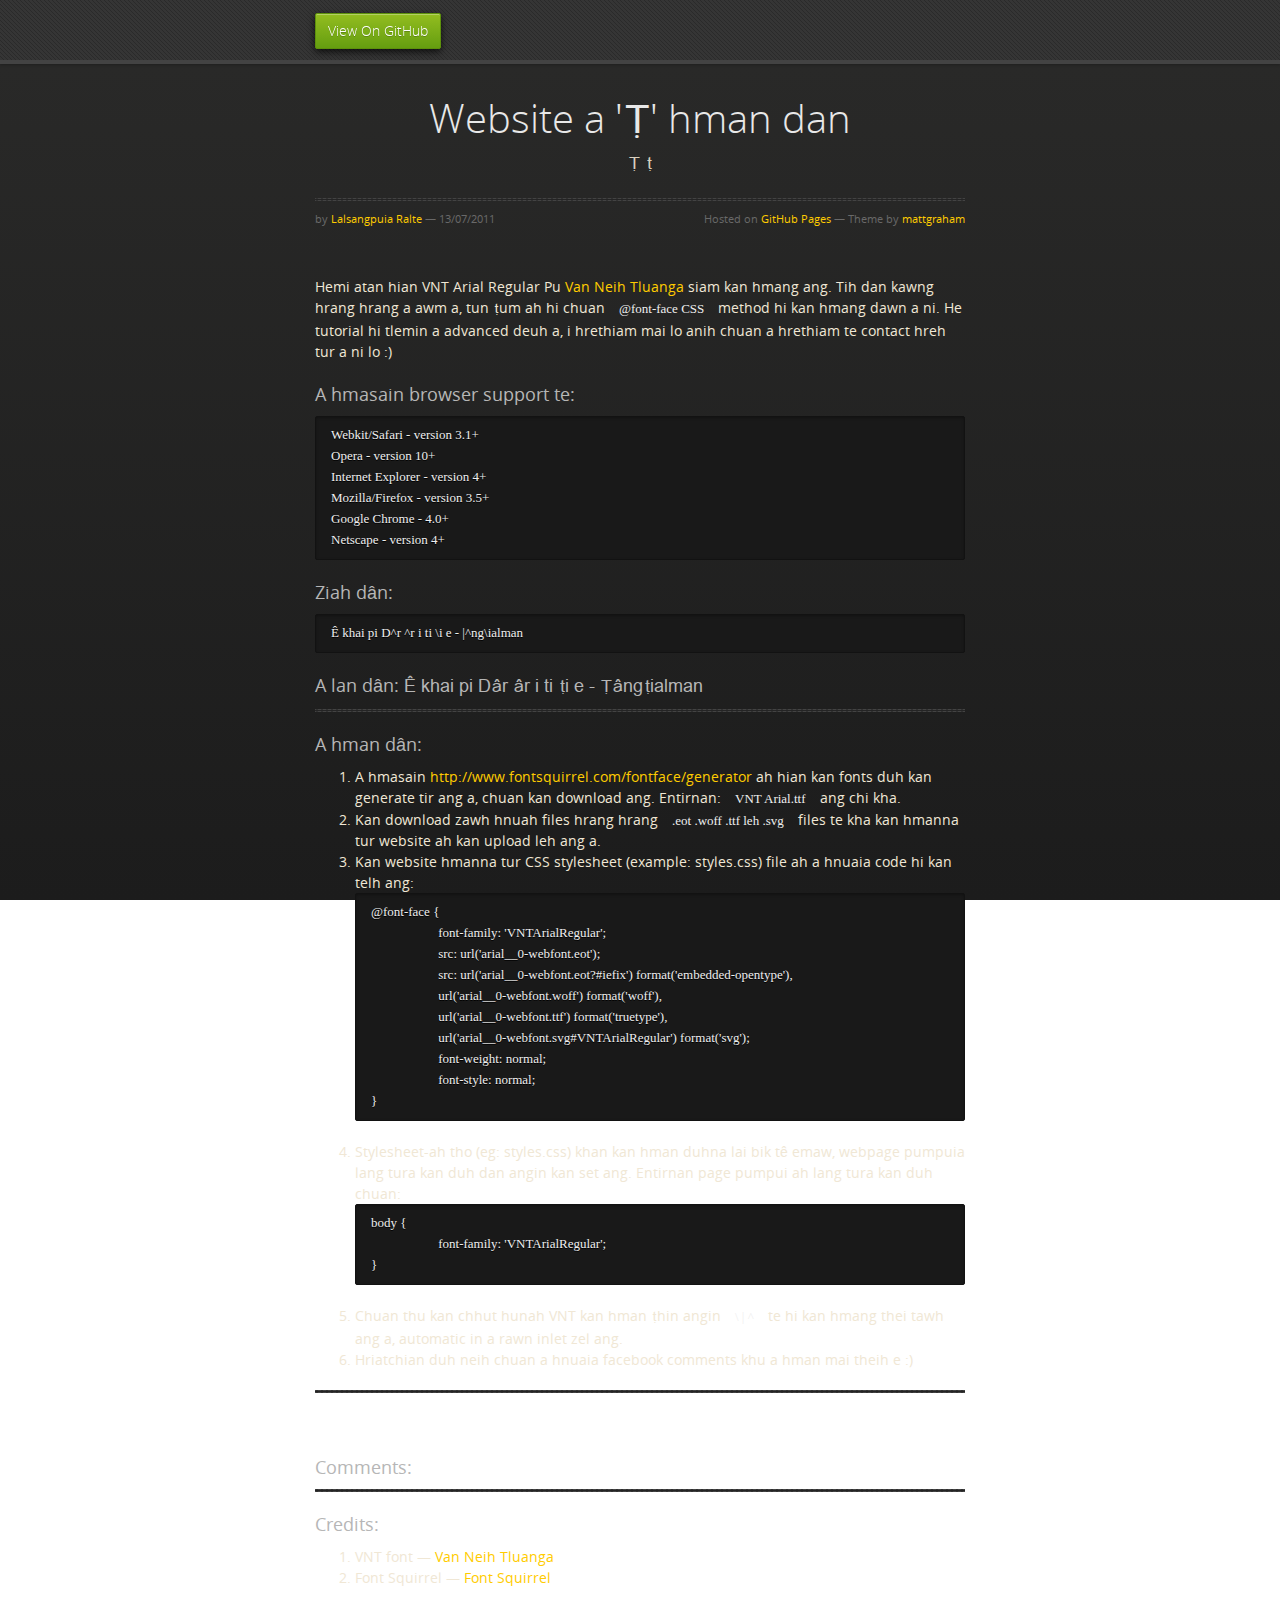
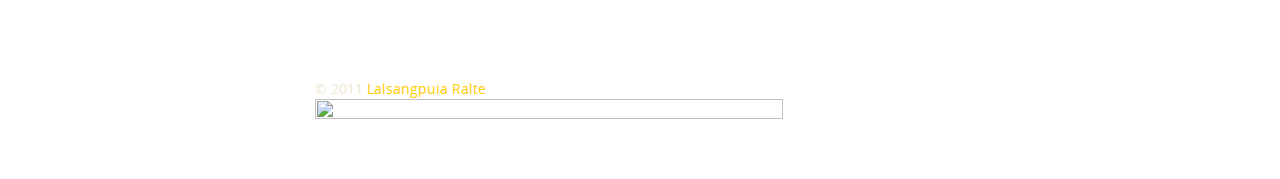
==== commit 2df885e7: "update aff" ====
--- a/tri-hman-dan/index.html
+++ b/tri-hman-dan/index.html
@@ -105,7 +105,7 @@
 </ol>
 </section>
 &copy; 2011 <a href="//fb.com/lalsangpuia">Lalsangpuia Ralte</a><br/>
-<a href="http://lonelycowboy.bigrock.in/domain-name-registration.php?utm_source=affiliate&a_aid=4d2d7ea27ff48&spx_cc=AFFNOV15" target="_blank"> <img src="http://resources.bigrock.in/affiliate/banners/domains/468X60-10.jpg" style="float:right; max-width: 100%; height: auto; width: auto\9;" width="468" height="60" /></a>
+<a href="http://lonelycowboy.bigrock.in/domain-name-registration.php?utm_source=affiliate&a_aid=4d2d7ea27ff48&spx_cc=AFFNOV15" target="_blank"> <img src="http://resources.bigrock.in/affiliate/banners/domains/468X60-10.jpg" style="max-width: 100%; height: auto; width: auto\9;" width="468" height="60" /></a>
     </div>
     <!--[if !IE]><script>fixScale(document);</script><![endif]-->
 	<script>
